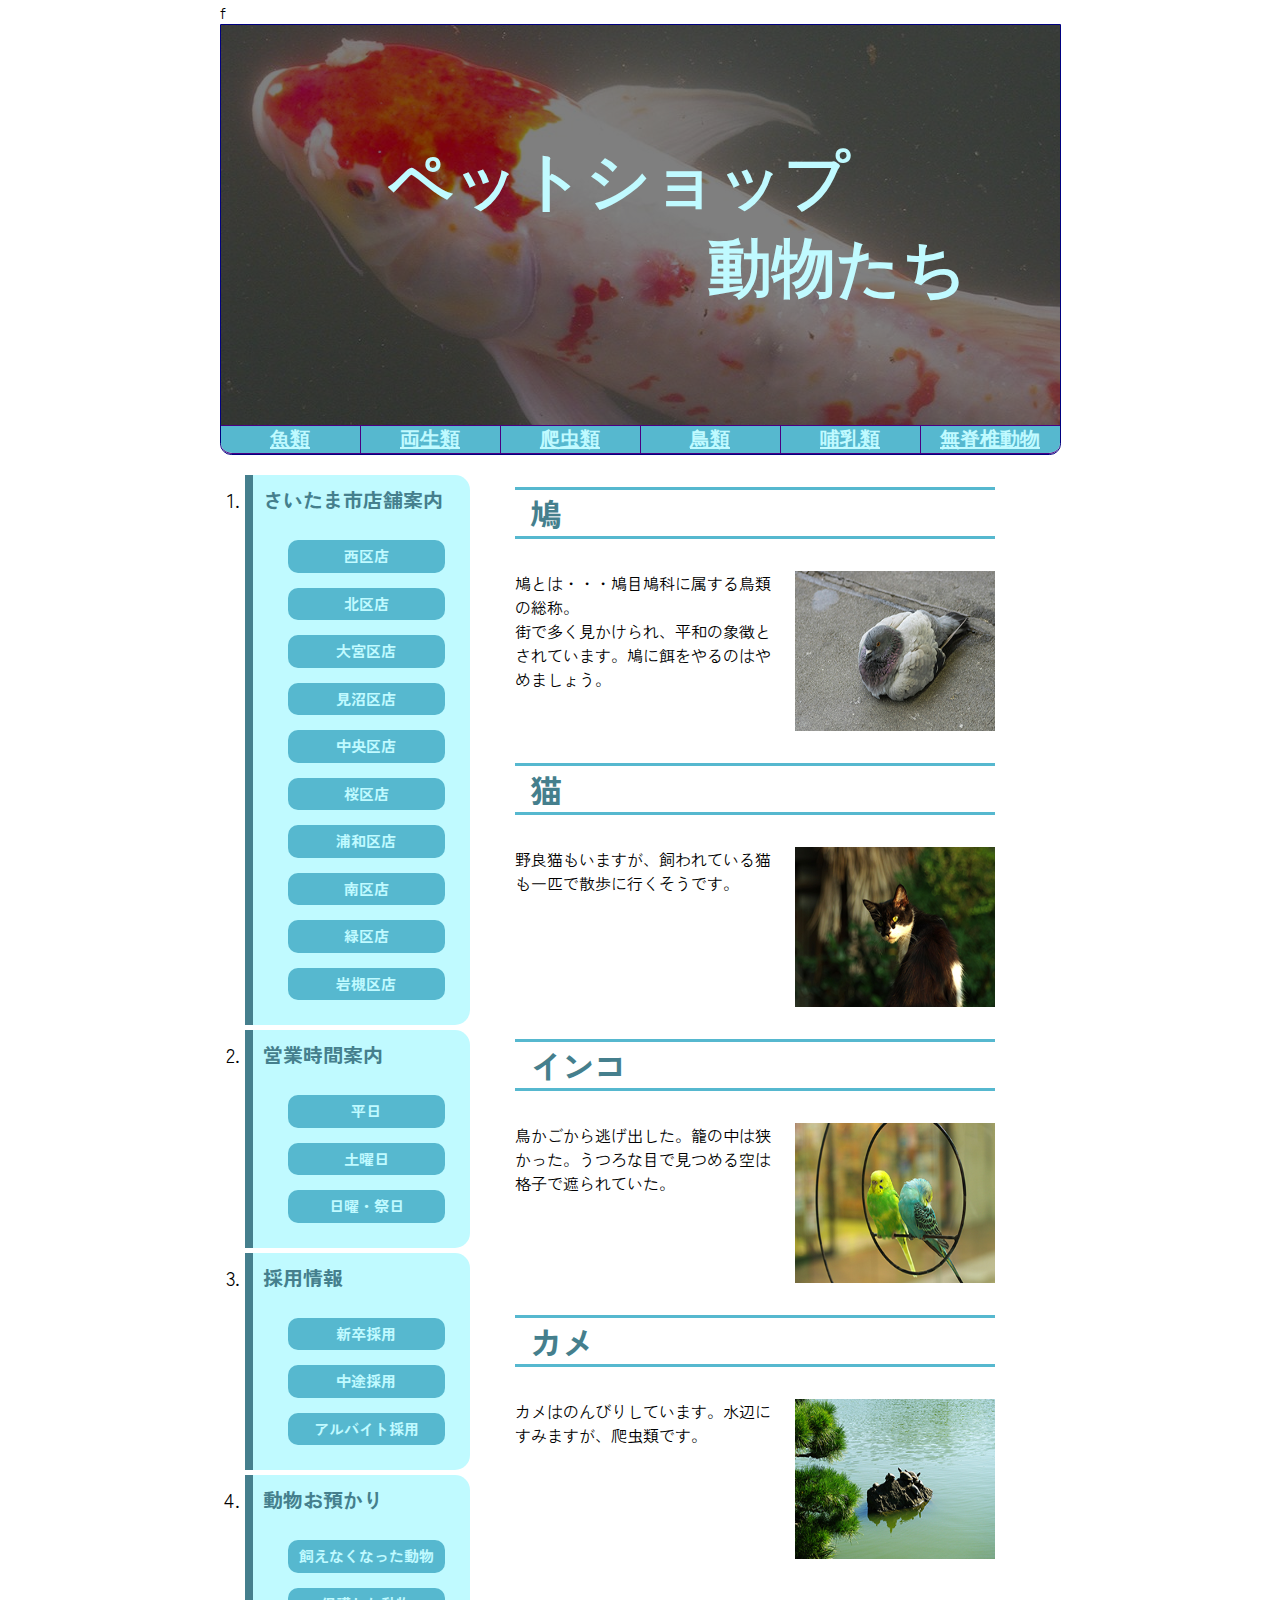
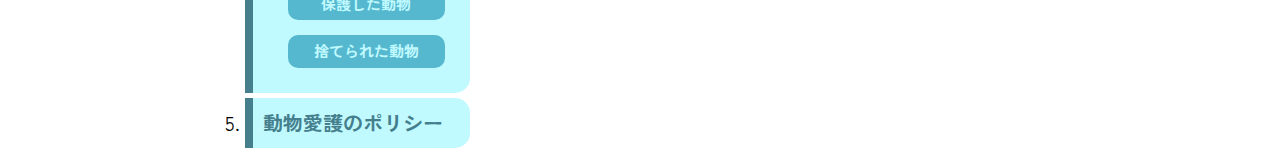
==== animal_sidebar.html @ 5d9c7b5c "Add files via upload" ====
f<!DOCTYPE html>
<html lang="ja">
    <head>
        <meta charset="UTF-8">
        <meta name="viewport" content="width=device-width, initial-scale=1">
        <title>動物サイドバー</title>
        <link href="animal_sidebar.css" rel="stylesheet"><link rel="preconnect" href="https://fonts.googleapis.com">
        <!-- googlefonts "Zen Kaku Gotic Antique"-->
        <link rel="preconnect" href="https://fonts.gstatic.com" crossorigin>
        <link href="https://fonts.googleapis.com/css2?family=Zen+Kaku+Gothic+Antique&display=swap" rel="stylesheet">        
    </head>
    <body>
    <!--Kaien HTML/CSS基本編の牛丼を真似している-->
    <div class="header">
        <h1>ペットショップ<br><span class="dansa">動物たち</span></h1>

        <div class="navbar">
            <h2><a href="..">魚類</a></h2>
            <h2><a href="..">両生類</a></h2>
            <h2><a href="..">爬虫類</a></h2>
            <h2><a href="..">鳥類</a></h2>
            <h2><a href="..">哺乳類</a></h2>
            <h2><a href="..">無脊椎動物</a></h2>
        </div>
    </div>

    <div class="sidebar">
        <ol class="list">
            <li class="list_l1"><span class="list_s1">さいたま市店舗案内</span>
                <ul>
                <li class="list_l2">西区店</li>
                <li class="list_l2">北区店</li>
                <li class="list_l2">大宮区店</li>
                <li class="list_l2">見沼区店</li>
                <li class="list_l2">中央区店</li>
                <li class="list_l2">桜区店</li>
                <li class="list_l2">浦和区店</li>
                <li class="list_l2">南区店</li>
                <li class="list_l2">緑区店</li>
                <li class="list_l2">岩槻区店</li>
                </ul></li>
            <li class="list_l1"><span class="list_s1">営業時間案内</span>
                <ul>
                    <li class="list_l2">平日</li>
                    <li class="list_l2">土曜日</li>
                    <li class="list_l2">日曜・祭日</li>
                </ul>
            </li>
            <li class="list_l1"><span class="list_s1">採用情報</span>
                <ul>
                    <li class="list_l2">新卒採用</li>
                    <li class="list_l2">中途採用</li>
                    <li class="list_l2">アルバイト採用</li>
                </ul>
            <li class="list_l1"><span class="list_s1">動物お預かり</span>
                <ul>
                    <li class="list_l2">飼えなくなった動物</li>
                    <li class="list_l2">保護した動物</li>
                    <li class="list_l2">捨てられた動物</li>
                </ul>
            </li>
            <li class="list_l1"><span class="list_s1">動物愛護のポリシー</span>
            </li>
        </ol>
    </div>

    <div class="content">
        
        <div class="animal clearfix">
            <h3>鳩</h3>
            <p>
                <img src="image/hato.jpg" width="200" height="160" 
                alt="フリー素材　鳩の写真　出典：https://www.photock.jp/detail/kamome/3282/">
                鳩とは・・・鳩目鳩科に属する鳥類の総称。<br>
                街で多く見かけられ、平和の象徴とされています。鳩に餌をやるのはやめましょう。
            </p>
        </div>

        <div class="animal clearfix">
            <h3>猫</h3>
            <p>
                <img src="image/cat.jpg" width="200" height="160"
                alt="フリー素材 猫の写真　出典：https://www.photock.jp/detail/cat/1811/">
                野良猫もいますが、飼われている猫も一匹で散歩に行くそうです。
            </p>
        </div>

        <div class="animal clearfix">
            <h3>インコ</h3>
            <p>
                <img src="image/inko.jpg" width="200" height="160"
                alt="フリー素材　インコの写真　出典：https://www.photock.jp/detail/birdsfowlsbird/3305/">
                鳥かごから逃げ出した。籠の中は狭かった。うつろな目で見つめる空は格子で遮られていた。
            </p>
        </div>

        <div class="animal clearfix">
            <h3>カメ</h3>
            <p>
                <img src="image/kame.jpg" width="200" height="160"
                alt="フリー素材　カメの写真　出典https://www.photock.jp/detail/turtle/990/">
                カメはのんびりしています。水辺にすみますが、爬虫類です。
            </p>
        </div>

    </div>
    
    </body>
</html>
---- animal_sidebar.css ----
/*
Kaien HTML/CSS基本編の牛丼を真似している-->
*/

body {
    width: 841px;
    margin:auto;
    font-family: 'Zen Kaku Gothic Antique', sans-serif;
}

h1 {
    width: 100000px;
    height: 400px;
    display: table-cell;
    vertical-align: middle;
    text-align: left;
    background-image: url(image/carp_header.jpg);
    background-color: rgba(0,0,0,0.5);
    background-blend-mode: darken;
    font-size: 4em;
    font-family: serif;
    color: #C0FAFF;
    padding-left: 20%;
    margin-top: 0;
    margin-bottom: 0;
}

h3 {
    font-size: 2em;
    text-align: left;
    padding-left: 15px;
    margin-top:1em;
    border-top: solid 3px #56B8CF;
    border-bottom: solid 3px #56B8CF;
    color: #457F8D;
    clear:both;
}

p img {
    float:right;
    padding-left: 1.25em;
}

.content {
    width: 480px;
    padding: 0px 10px 0px 40px;
    float: left;
}

.list_l1 li:first-child {
    margin-top: 25px;
}

/*.animal {
    padding-bottom: 3em;
}
*/

.clearfix:after {
    content:"";
    display:block;
    clear:both;
}

.dansa {
    padding-left: 5em;
}

.sidebar {
    width: 230px;
    padding: 0px 20px 0px 5px;
    float: left;
}

.list {
    padding: 0;
    margin-right: -15px;
    position: relative;
    font-size: 20px;
}

.list_l1 {
    color: black;
    border-left: solid 8px #457F8D;
    background: #C0FAFF;
    margin-bottom: 5px;
    line-height: 1.5;
    border-radius: 0 15px 15px 0;
    padding: 0.5em;
    text-align: left;
    margin-left: 20px;
    padding-right: 25px;
}

.list_s1 {
    color: #457F8D;
    font-weight: bold;
    font-size: 20px;
    text-align: left;
}

.list_l2 {
    margin-top: 0px;
    margin-left: -15px;
    padding: 5px;
    background-color: #56B8CF;
    border-radius: 10px;
    margin-bottom: 15px;
    color: #C0FAFF;
    font-size: 15px;
    text-align: center;
    font-weight: bold;
    list-style-type: none;
}

.navbar {
    padding: 0;
    border-bottom: solid 1px indigo;
    border-top: solid 1px indigo;
    overflow: auto;
    border-radius: 0 0 0.7em 0.7em;
}

.navbar h2 {
    width: 139px;
    border-right: solid 1px indigo;
    float: left;
    background-color:#56B8CF;
    margin:0px;
    text-align: center;
    font-family: serif;
    font-size: 1.25em;
}

.navbar h2:last-child{
    border-right: none;
}

.navbar h2 a {
    color: #C0FAFF;
}

.header {
    border: double 1px navy;
    border-radius: 0 0 0.7em 0.7em;
}
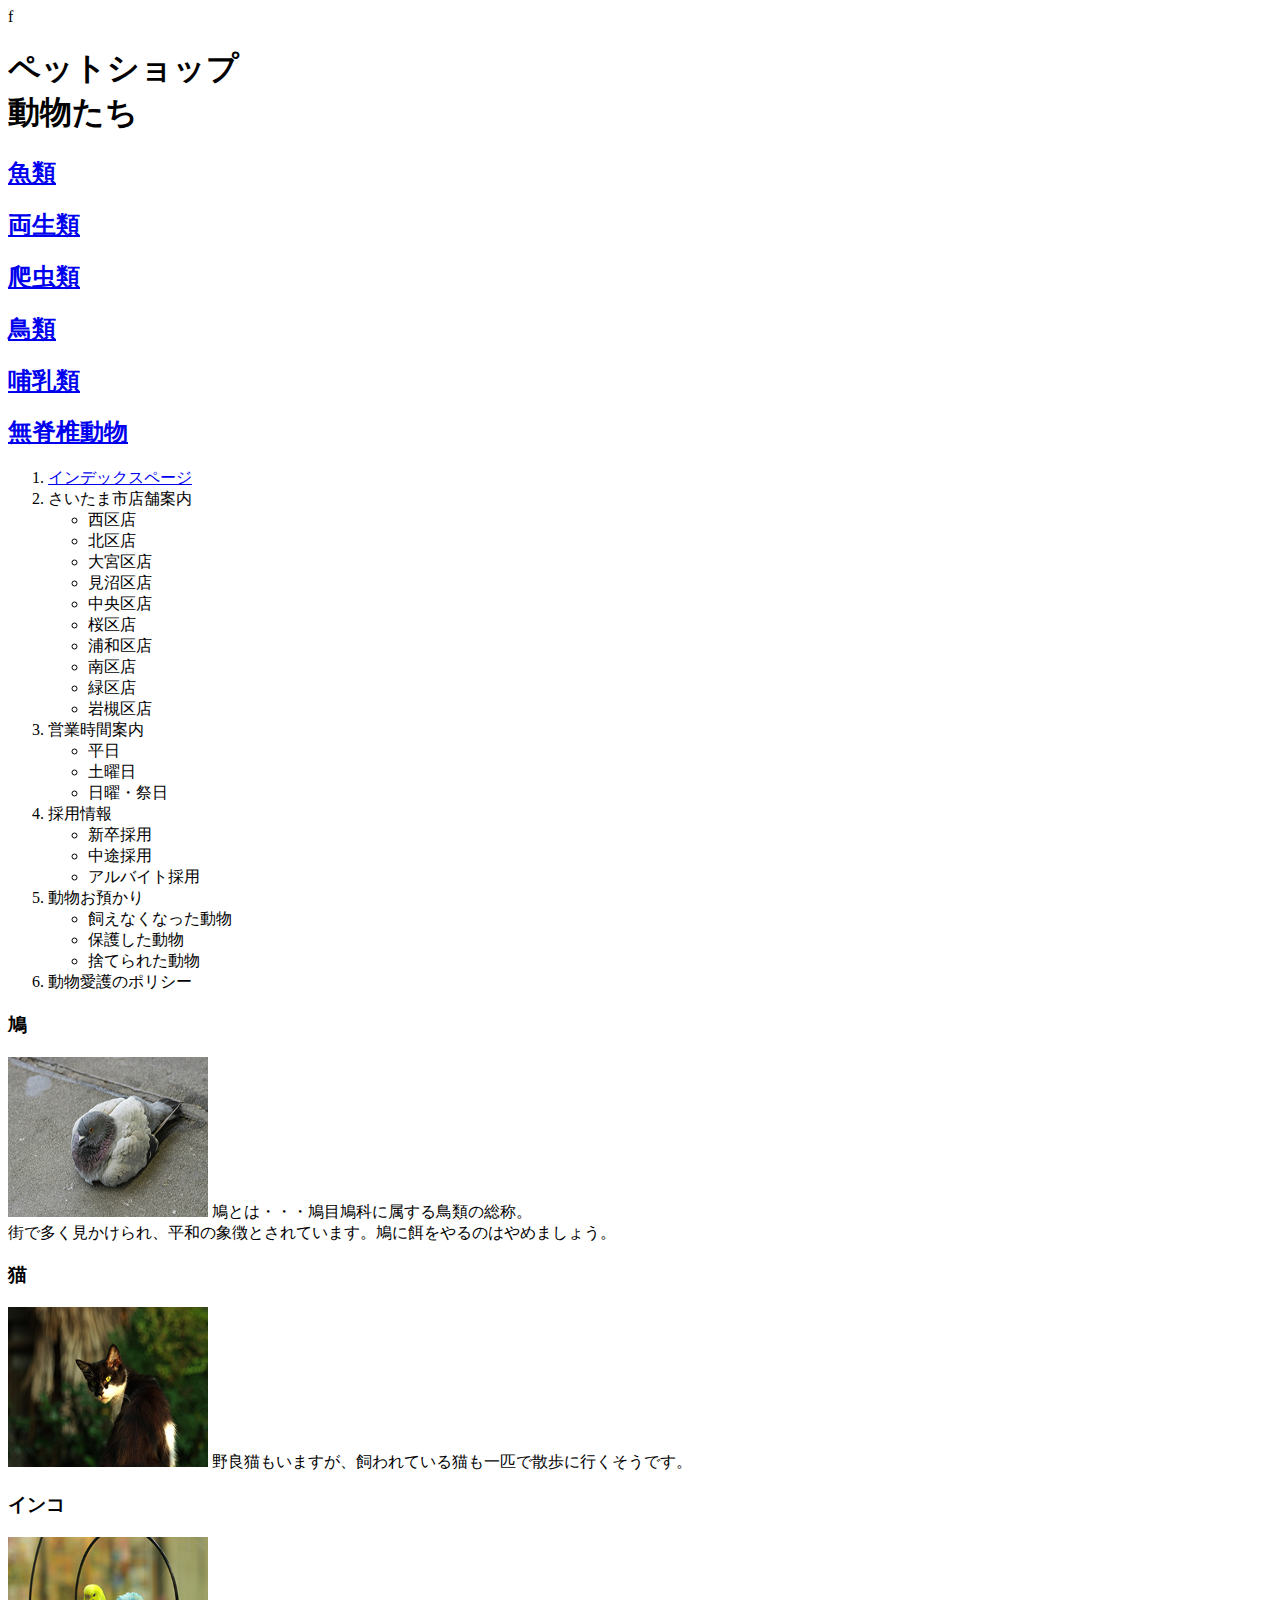
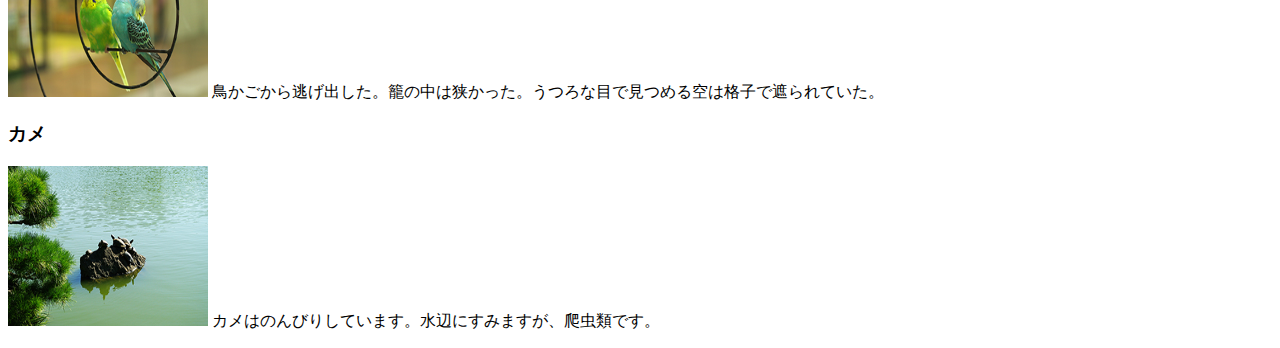
==== commit 8ee79d10: "Update animal_sidebar.html" ====
--- a/animal_sidebar.html
+++ b/animal_sidebar.html
@@ -26,6 +26,7 @@
 
     <div class="sidebar">
         <ol class="list">
+            <li class="list_l1"><span class="list_s1"><a href="index">インデックスページ</a></span>
             <li class="list_l1"><span class="list_s1">さいたま市店舗案内</span>
                 <ul>
                 <li class="list_l2">西区店</li>
@@ -106,4 +107,4 @@
     </div>
     
     </body>
-</html>+</html>
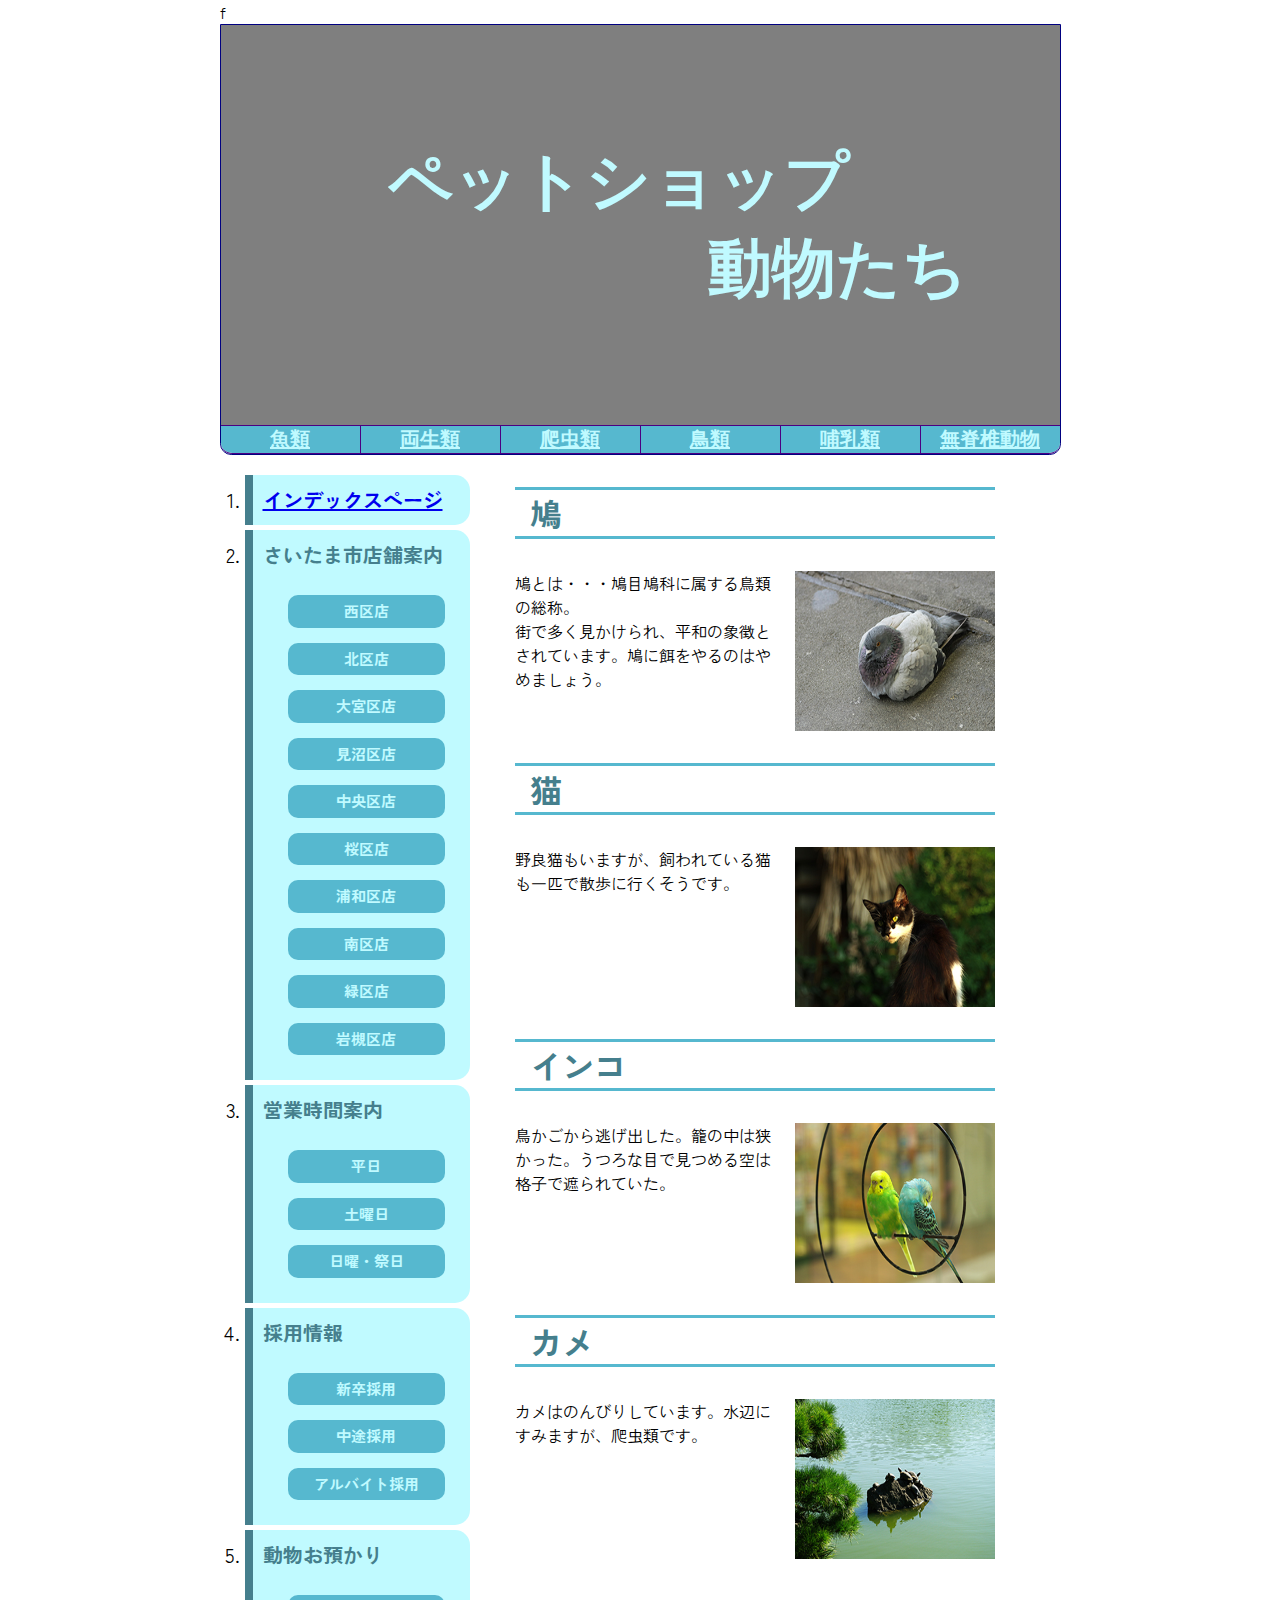
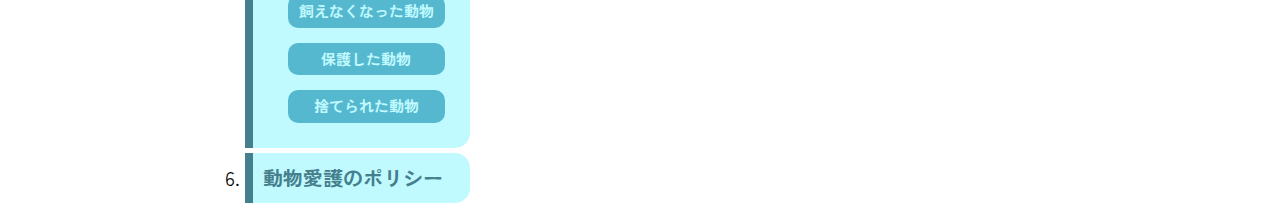
==== commit 1607493d: "Update animal_sidebar.html" ====
--- a/animal_sidebar.html
+++ b/animal_sidebar.html
@@ -4,7 +4,7 @@
         <meta charset="UTF-8">
         <meta name="viewport" content="width=device-width, initial-scale=1">
         <title>動物サイドバー</title>
-        <link href="animal_sidebar.css" rel="stylesheet"><link rel="preconnect" href="https://fonts.googleapis.com">
+        <link href="css/animal_sidebar.css" rel="stylesheet"><link rel="preconnect" href="https://fonts.googleapis.com">
         <!-- googlefonts "Zen Kaku Gotic Antique"-->
         <link rel="preconnect" href="https://fonts.gstatic.com" crossorigin>
         <link href="https://fonts.googleapis.com/css2?family=Zen+Kaku+Gothic+Antique&display=swap" rel="stylesheet">        
--- a/css/animal_sidebar.css
+++ b/css/animal_sidebar.css
@@ -0,0 +1,142 @@
+body {
+    width: 841px;
+    margin:auto;
+    font-family: 'Zen Kaku Gothic Antique', sans-serif;
+}
+
+h1 {
+    width: 100000px;
+    height: 400px;
+    display: table-cell;
+    vertical-align: middle;
+    text-align: left;
+    background-image: url(image/carp_header.jpg);
+    background-color: rgba(0,0,0,0.5);
+    background-blend-mode: darken;
+    font-size: 4em;
+    font-family: serif;
+    color: #C0FAFF;
+    padding-left: 20%;
+    margin-top: 0;
+    margin-bottom: 0;
+}
+
+h3 {
+    font-size: 2em;
+    text-align: left;
+    padding-left: 15px;
+    margin-top:1em;
+    border-top: solid 3px #56B8CF;
+    border-bottom: solid 3px #56B8CF;
+    color: #457F8D;
+    clear:both;
+}
+
+p img {
+    float:right;
+    padding-left: 1.25em;
+}
+
+.content {
+    width: 480px;
+    padding: 0px 10px 0px 40px;
+    float: left;
+}
+
+.list_l1 li:first-child {
+    margin-top: 25px;
+}
+
+/*.animal {
+    padding-bottom: 3em;
+}
+*/
+
+.clearfix:after {
+    content:"";
+    display:block;
+    clear:both;
+}
+
+.dansa {
+    padding-left: 5em;
+}
+
+.sidebar {
+    width: 230px;
+    padding: 0px 20px 0px 5px;
+    float: left;
+}
+
+.list {
+    padding: 0;
+    margin-right: -15px;
+    position: relative;
+    font-size: 20px;
+}
+
+.list_l1 {
+    color: black;
+    border-left: solid 8px #457F8D;
+    background: #C0FAFF;
+    margin-bottom: 5px;
+    line-height: 1.5;
+    border-radius: 0 15px 15px 0;
+    padding: 0.5em;
+    text-align: left;
+    margin-left: 20px;
+    padding-right: 25px;
+}
+
+.list_s1 {
+    color: #457F8D;
+    font-weight: bold;
+    font-size: 20px;
+    text-align: left;
+}
+
+.list_l2 {
+    margin-top: 0px;
+    margin-left: -15px;
+    padding: 5px;
+    background-color: #56B8CF;
+    border-radius: 10px;
+    margin-bottom: 15px;
+    color: #C0FAFF;
+    font-size: 15px;
+    text-align: center;
+    font-weight: bold;
+    list-style-type: none;
+}
+
+.navbar {
+    padding: 0;
+    border-bottom: solid 1px indigo;
+    border-top: solid 1px indigo;
+    overflow: auto;
+    border-radius: 0 0 0.7em 0.7em;
+}
+
+.navbar h2 {
+    width: 139px;
+    border-right: solid 1px indigo;
+    float: left;
+    background-color:#56B8CF;
+    margin:0px;
+    text-align: center;
+    font-family: serif;
+    font-size: 1.25em;
+}
+
+.navbar h2:last-child{
+    border-right: none;
+}
+
+.navbar h2 a {
+    color: #C0FAFF;
+}
+
+.header {
+    border: double 1px navy;
+    border-radius: 0 0 0.7em 0.7em;
+}
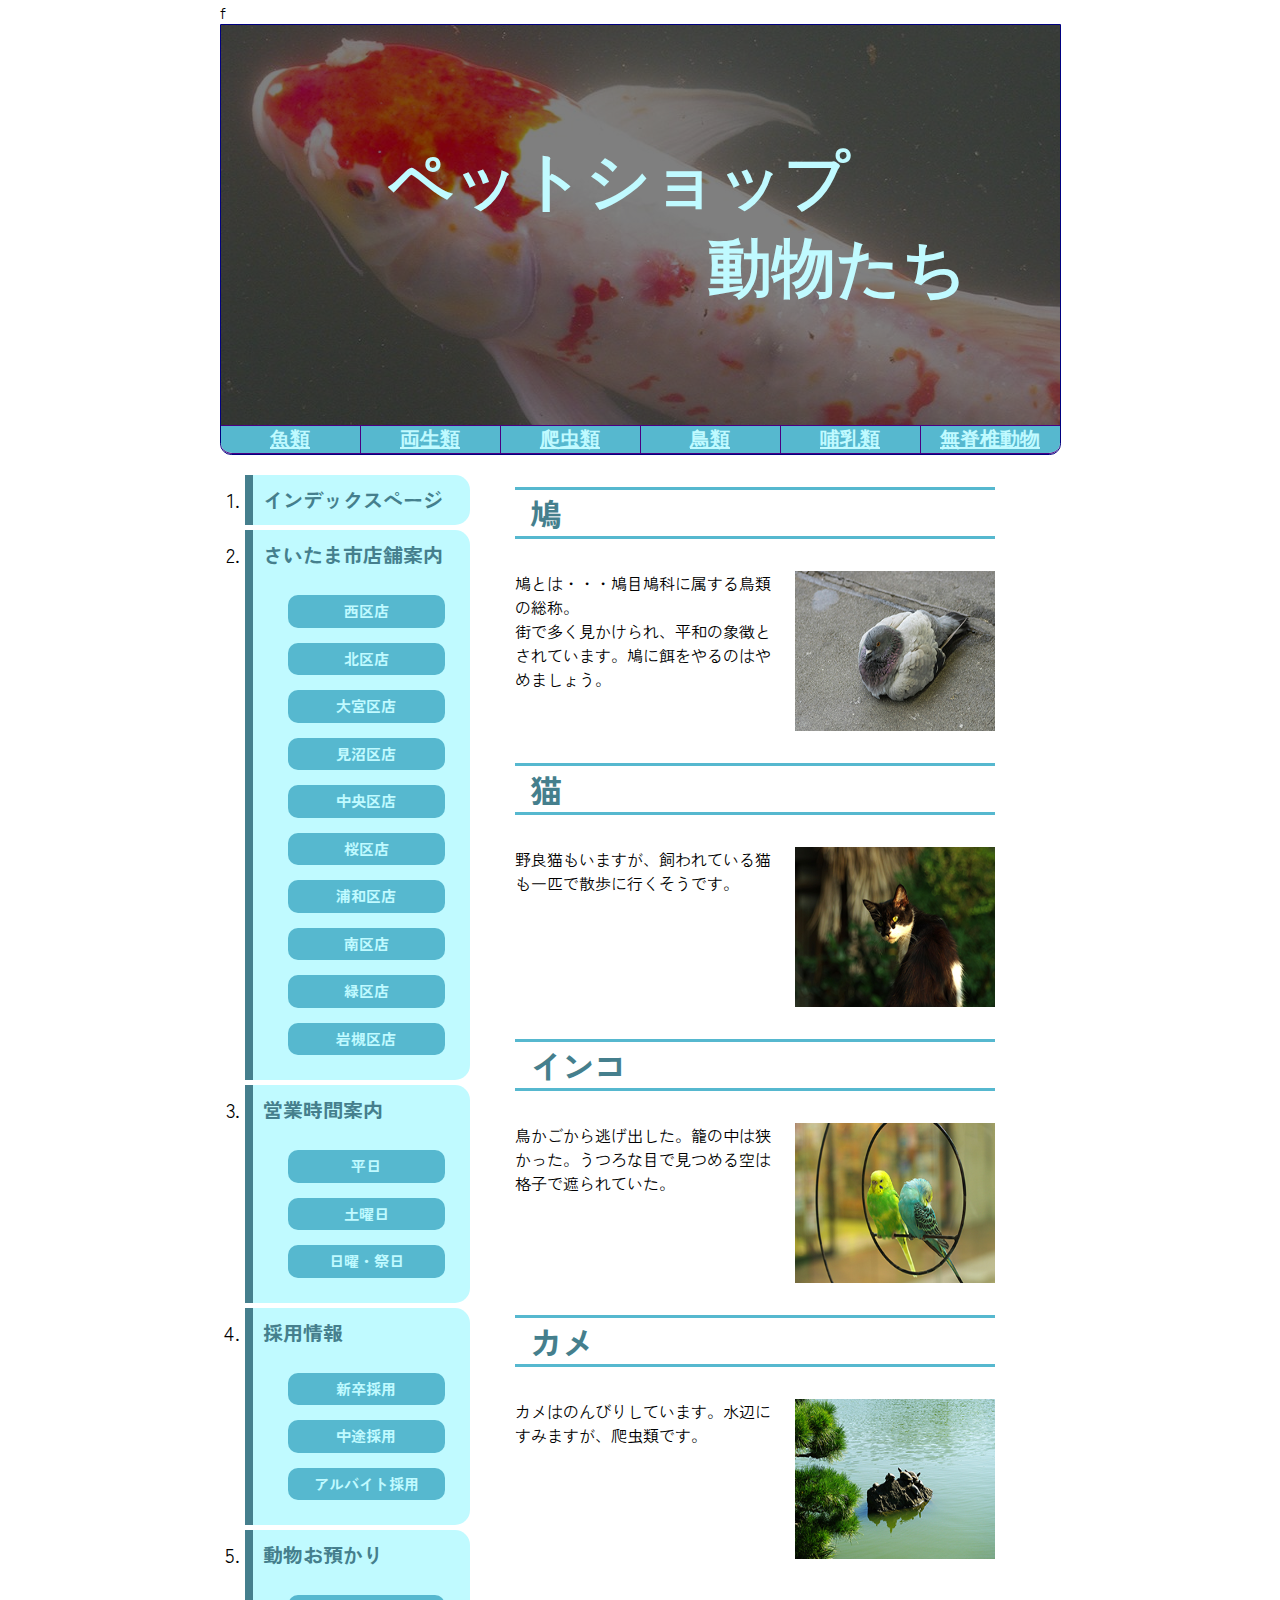
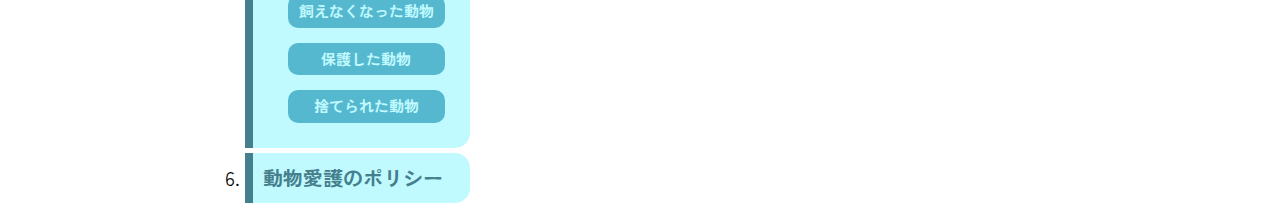
==== commit 0d7cf715: "Update animal_sidebar.html" ====
--- a/animal_sidebar.html
+++ b/animal_sidebar.html
@@ -26,7 +26,7 @@
 
     <div class="sidebar">
         <ol class="list">
-            <li class="list_l1"><span class="list_s1"><a href="index">インデックスページ</a></span>
+            <li class="list_l1"><span class="list_s1"><a style="all :inherit;" href="index">インデックスページ</a></span>
             <li class="list_l1"><span class="list_s1">さいたま市店舗案内</span>
                 <ul>
                 <li class="list_l2">西区店</li>
--- a/css/animal_sidebar.css
+++ b/css/animal_sidebar.css
@@ -10,7 +10,7 @@
     display: table-cell;
     vertical-align: middle;
     text-align: left;
-    background-image: url(image/carp_header.jpg);
+    background-image: url(../image/carp_header.jpg);
     background-color: rgba(0,0,0,0.5);
     background-blend-mode: darken;
     font-size: 4em;
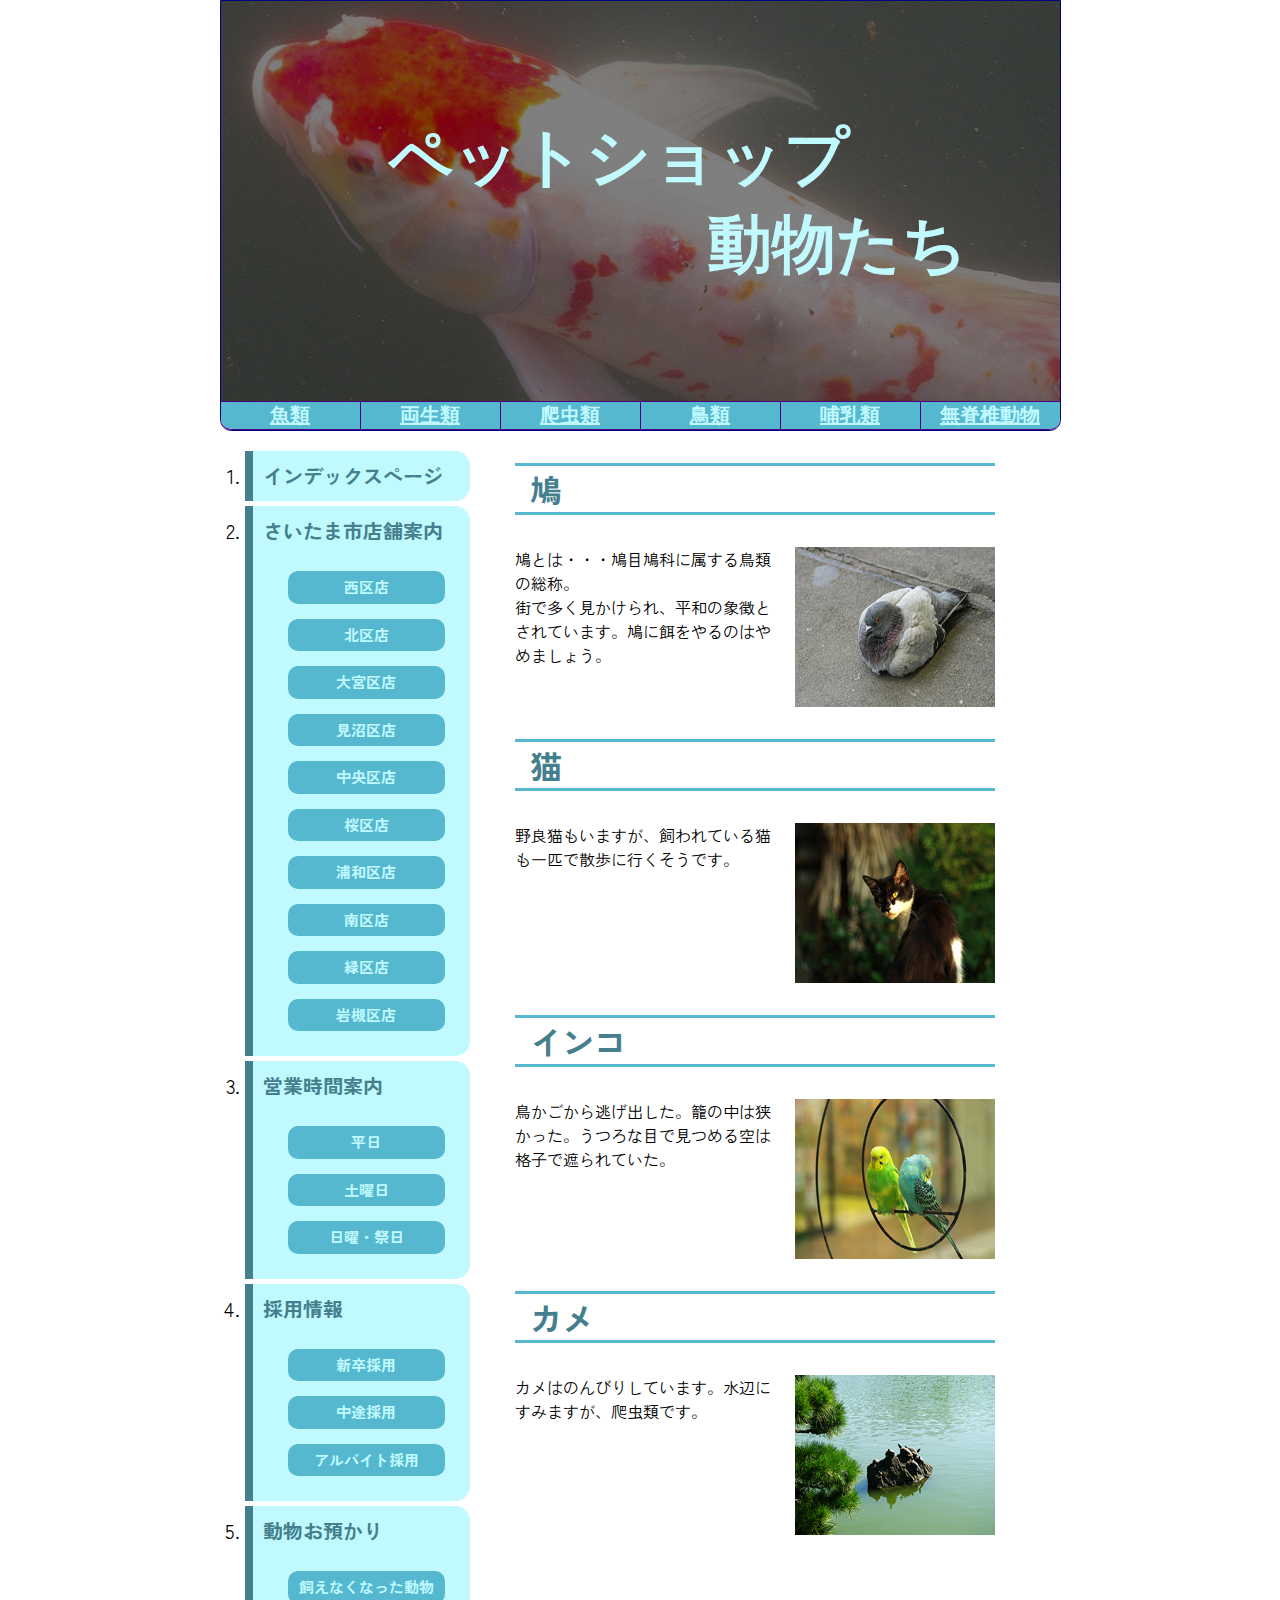
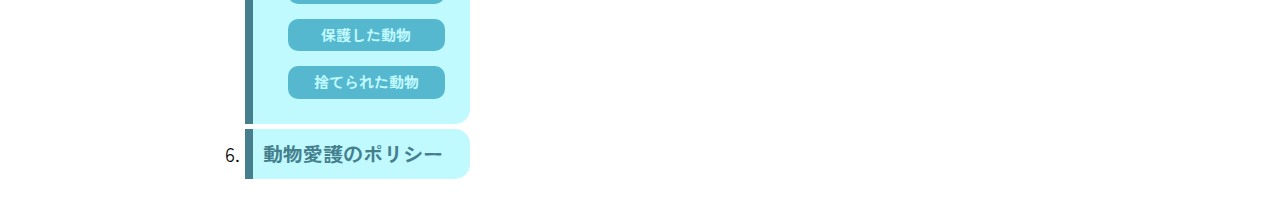
==== commit cbcabee6: "Update animal_sidebar.html" ====
--- a/animal_sidebar.html
+++ b/animal_sidebar.html
@@ -1,4 +1,4 @@
-f<!DOCTYPE html>
+<!DOCTYPE html>
 <html lang="ja">
     <head>
         <meta charset="UTF-8">
